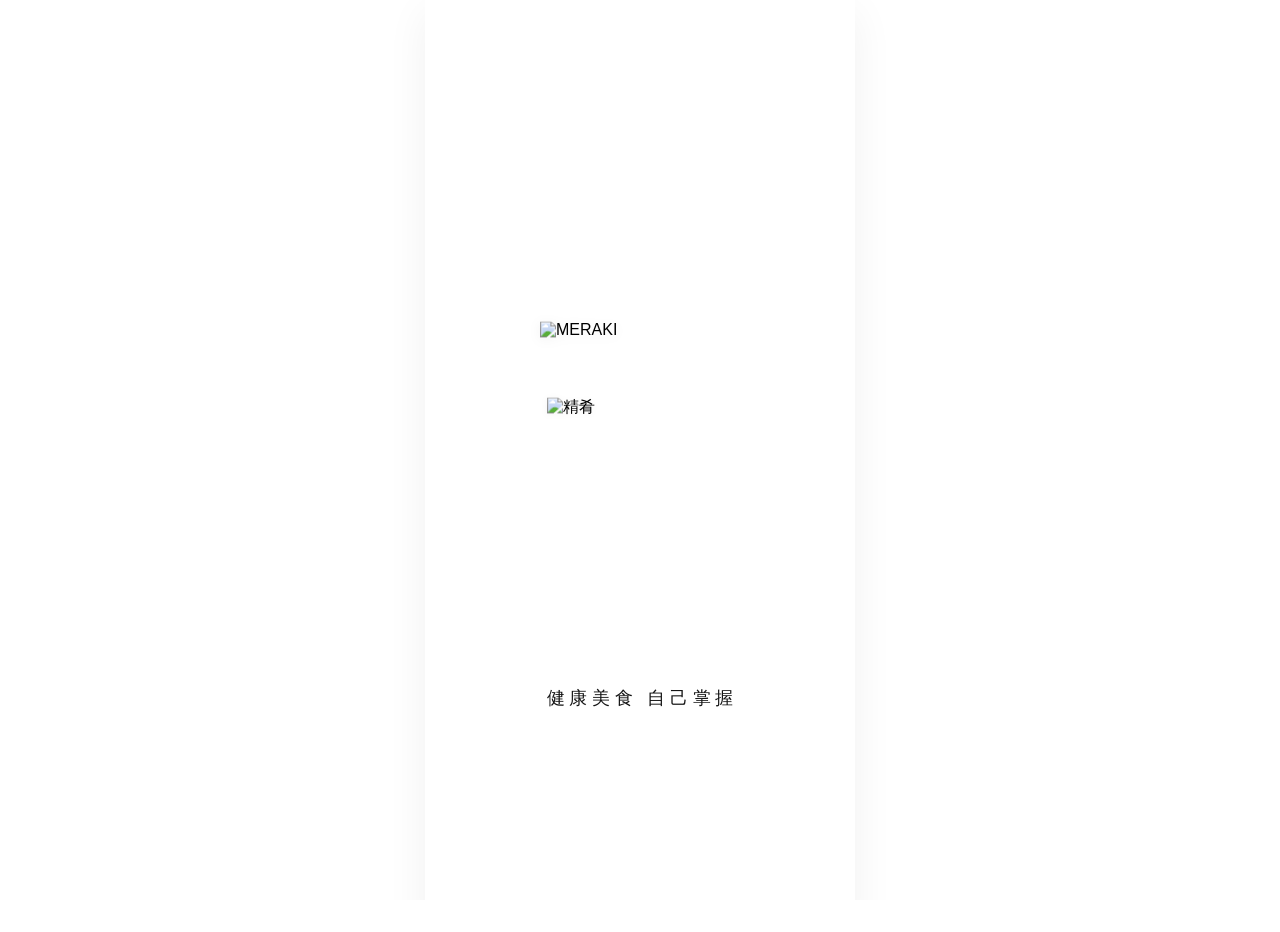
==== index.html @ 614ad537 "Add files via upload" ====
<!DOCTYPE html>
<html lang="zh-Hans">
  <head>
    <meta charset="UTF-8" />
    <meta name="viewport" content="width=device-width, initial-scale=1.0, maximum-scale=1.0, user-scalable=no" />
    <title>精肴 MERAKI</title>
    <link rel="stylesheet" href="style.css" />
  </head>
  <body>
    <div class="device" role="presentation">
      <main class="splash" aria-label="精肴 MERAKI 启动页">
        <div class="splash__content">
          <div class="brand-cluster">
            <div class="logo1-block">
              <div class="heart-field" id="heart-field" aria-hidden="true"></div>
              <img
                class="logo1"
                src="images/logo1.png"
                alt="MERAKI"
                width="200"
                decoding="async"
              />
            </div>
            <img
              class="logo2"
              src="images/logo2.png"
              alt="精肴"
              width="186"
              decoding="async"
            />
          </div>
          <p class="slogan">健康美食 自己掌握</p>
        </div>
      </main>
    </div>
    <script src="script.js"></script>
  </body>
</html>
---- style.css ----
/* 精肴 MERAKI — 启动页（大屏画布参考 iPhone 17 Pro Max） */

*,
*::before,
*::after {
  box-sizing: border-box;
}

html,
body {
  margin: 0;
  padding: 0;
  width: 100%;
  height: 100%;
  background: #ffffff;
  overflow: hidden;
  font-family: -apple-system, BlinkMacSystemFont, "SF Pro Text", "Helvetica Neue",
    "PingFang SC", "Hiragino Sans GB", "Microsoft YaHei", sans-serif;
  -webkit-font-smoothing: antialiased;
}

/* 画布与设计 token（动画时长/easing 仍由各 keyframes 控制，未改） */
.device {
  --canvas-w: 430px;
  --canvas-h: 932px;
  --logo1-size: 200px;
  --logo1-block: calc(var(--logo1-size) + 2.5rem);
  /* logo1 视觉锚点：略靠上，避免「正中」 */
  --brand-top-rhythm: clamp(11rem, 24vh, 17rem);
  /* 字标与主标：略增呼吸（相对原先强重叠） */
  --logo2-w: 186px;
  --logo2-h: calc(var(--logo2-w) * 1181 / 2362);
  /* 略增字标与主标间距（相对此前强重叠），约 0.5rem 量级净距 */
  --logo2-margin-top: calc(10.5rem - 2.38 * var(--logo2-h));
  /* 爱心扩散（script 会读取数值） */
  --heart-dist-min: 112px;
  --heart-dist-max: 168px;
  --heart-field-inset: clamp(-7.5rem, -20vmin, -5.5rem);
  /* 底部 slogan / 登录页底栏：同一画布基准（430×932） */
  --caption-line-bottom: calc(env(safe-area-inset-bottom, 0px) + clamp(3.25rem, 8vmin, 5rem) + 150px);
  --caption-font-size: calc(clamp(11px, 2.8vmin, 12px) + 6px);

  width: var(--canvas-w);
  height: var(--canvas-h);
  margin: 0 auto;
  background: #ffffff;
  overflow: hidden;
  position: relative;
  box-shadow: 0 12px 40px rgba(0, 0, 0, 0.06);
}

.splash {
  width: 100%;
  height: 100%;
  background: #ffffff;
  overflow: hidden;
  position: relative;
}

/* 纵向：上留白 + 品牌区；slogan 绝对贴底，避免被挤出视口 */
.splash__content {
  width: 100%;
  height: 100%;
  min-height: 100%;
  position: relative;
  display: flex;
  flex-direction: column;
  align-items: center;
  padding-inline: clamp(1rem, 3.2vw, 1.75rem);
}

.splash__content::before {
  content: "";
  flex: 0 0 auto;
  block-size: var(--brand-top-rhythm);
  min-block-size: 10rem;
  max-block-size: 32vh;
}

.brand-cluster {
  position: relative;
  flex: 0 0 auto;
  display: flex;
  flex-direction: column;
  align-items: center;
  transform: translateY(-0.35rem);
}

.logo1-block {
  position: relative;
  width: var(--logo1-block);
  height: var(--logo1-block);
  display: flex;
  align-items: center;
  justify-content: center;
}

.heart-field {
  position: absolute;
  inset: var(--heart-field-inset);
  pointer-events: none;
  overflow: visible;
}

.heart-particle {
  position: absolute;
  left: 50%;
  top: 50%;
  width: 0;
  height: 0;
  display: flex;
  align-items: center;
  justify-content: center;
  opacity: 0;
  will-change: transform, opacity;
}

.css-heart {
  --sz: 10px;
  --c: #f28b8b;
  width: var(--sz);
  height: var(--sz);
  flex-shrink: 0;
  background: var(--c);
  transform: rotate(-45deg);
  position: relative;
  border-radius: 0;
  box-shadow: 0 1px 2px rgba(0, 0, 0, 0.04);
}

.css-heart::before,
.css-heart::after {
  content: "";
  position: absolute;
  width: var(--sz);
  height: var(--sz);
  background: var(--c);
  border-radius: 50%;
}

.css-heart::before {
  top: calc(-0.5 * var(--sz));
  left: 0;
}

.css-heart::after {
  left: calc(0.5 * var(--sz));
  top: 0;
}

@keyframes heartParticle {
  0% {
    opacity: 0;
    transform: translate3d(0, 0, 0) rotate(calc(var(--rot, 0) * 1deg)) scale(0.4);
  }
  16% {
    opacity: 0.84;
  }
  58% {
    opacity: 0.42;
  }
  100% {
    opacity: 0;
    transform: translate3d(var(--tx), var(--ty), 0) rotate(calc(var(--rot-end, 8) * 1deg))
      scale(0.88);
  }
}

.heart-particle--animate {
  animation-name: heartParticle;
  animation-timing-function: cubic-bezier(0.33, 0.52, 0.45, 1);
  animation-iteration-count: infinite;
  animation-fill-mode: none;
  animation-duration: var(--cycle, 2.85s);
  animation-delay: var(--delay, 0s);
}

.logo1 {
  position: relative;
  z-index: 2;
  width: var(--logo1-size);
  max-width: 100%;
  height: auto;
  display: block;
  opacity: 0;
  transform: scale(0.8);
  filter: drop-shadow(0 2px 6px rgba(0, 0, 0, 0.05));
  animation: logo1Reveal 0.62s cubic-bezier(0.22, 1, 0.36, 1) forwards;
}

@keyframes logo1Reveal {
  to {
    opacity: 1;
    transform: scale(1);
  }
}

.logo2 {
  margin-top: var(--logo2-margin-top);
  width: var(--logo2-w);
  height: auto;
  display: block;
  opacity: 0;
  transform: translateY(20px);
  filter: drop-shadow(0 1px 3px rgba(0, 0, 0, 0.045));
  animation: logo2Reveal 0.82s cubic-bezier(0.22, 1, 0.36, 1) 1s forwards;
}

@keyframes logo2Reveal {
  to {
    opacity: 1;
    transform: translateY(0);
  }
}

.slogan {
  position: absolute;
  left: 0;
  right: 0;
  bottom: var(--caption-line-bottom);
  margin: 0;
  padding-top: 0;
  padding-bottom: 0;
  width: 100%;
  text-align: center;
  font-family: "Yuanti SC", "Yuanti TC", "PingFang SC", "Hiragino Sans GB", "Microsoft YaHei",
    sans-serif;
  font-size: var(--caption-font-size);
  font-weight: 300;
  letter-spacing: 0.26em;
  color: #141414;
  opacity: 0;
  transform: translateY(6px);
  animation: sloganReveal 0.95s cubic-bezier(0.22, 1, 0.36, 1) 1.82s forwards;
  padding-left: 0.26em;
}

@keyframes sloganReveal {
  to {
    opacity: 1;
    transform: translateY(0);
  }
}
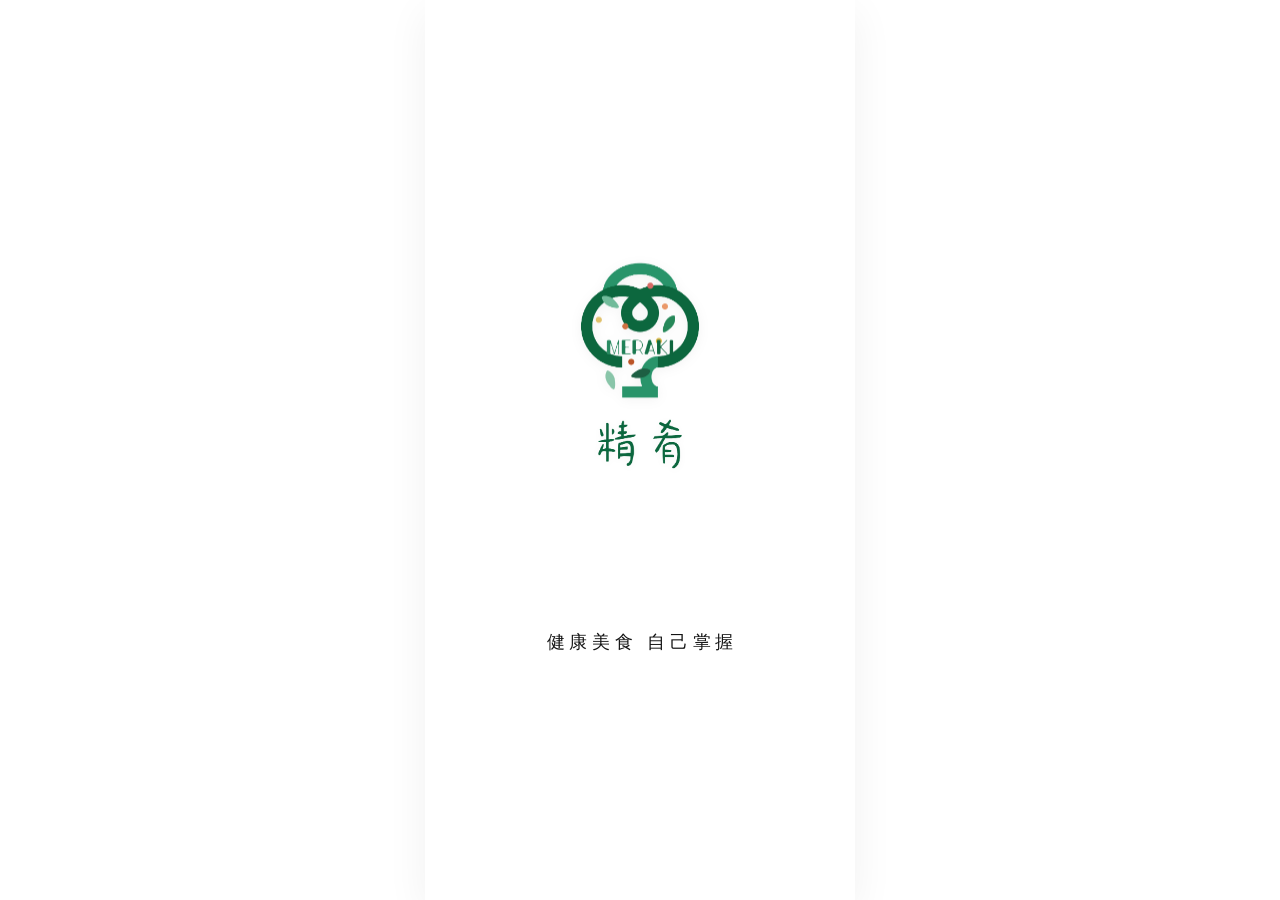
==== commit c408fe66: "Add files via upload" ====
--- a/index.html
+++ b/index.html
@@ -2,9 +2,10 @@
 <html lang="zh-Hans">
   <head>
     <meta charset="UTF-8" />
-    <meta name="viewport" content="width=device-width, initial-scale=1.0, maximum-scale=1.0, user-scalable=no" />
+    <meta name="viewport" content="width=device-width, initial-scale=1.0, maximum-scale=1.0, user-scalable=no, viewport-fit=cover" />
     <title>精肴 MERAKI</title>
     <link rel="stylesheet" href="style.css" />
+    <link rel="stylesheet" href="meraki-viewport.css" />
   </head>
   <body>
     <div class="device" role="presentation">
--- a/meraki-viewport.css
+++ b/meraki-viewport.css
@@ -0,0 +1,72 @@
+/* 精肴 MERAKI — 全站视口与安全区（底部内容完整可见） */
+
+html {
+  min-height: 100vh;
+  min-height: 100dvh;
+}
+
+html,
+body {
+  height: auto;
+  min-height: 100vh;
+  min-height: 100dvh;
+  overflow-x: hidden;
+  overflow-y: auto;
+  -webkit-overflow-scrolling: touch;
+  padding-bottom: env(safe-area-inset-bottom, 0px);
+}
+
+/* 手机画布：随视口伸缩，避免固定 932px 在矮屏被裁切 */
+.device,
+.sy-device,
+.me-device,
+.gc-device,
+.xx-device,
+.dh-device,
+.jxt-device {
+  min-height: 100vh;
+  min-height: 100dvh;
+  height: min(var(--canvas-h, 932px), 100dvh);
+  max-height: 100dvh;
+}
+
+/* 启动 / 登录底文案：抬高安全区 */
+.device {
+  --caption-line-bottom: calc(
+    env(safe-area-inset-bottom, 0px) + clamp(3.25rem, 8vmin, 5rem) + 150px + 1.5rem
+  );
+}
+
+/* 带底栏的主滚动区 */
+.sy-scroll,
+.me-scroll,
+.gc-scroll,
+.xx-scroll {
+  padding-bottom: calc(6.5rem + 40px + env(safe-area-inset-bottom, 0px) + 1.5rem);
+}
+
+/* 对话记录区 */
+.dh-chat,
+.jxt-chat {
+  padding-bottom: calc(0.5rem + env(safe-area-inset-bottom, 0px) + 1.5rem);
+}
+
+/* 全站底部导航 */
+.mk-tabbar {
+  bottom: calc(1.25rem + env(safe-area-inset-bottom, 0px));
+}
+
+/* 对话输入栏 */
+.dh-composer,
+.jxt-composer {
+  padding-bottom: calc(0.75rem + env(safe-area-inset-bottom, 0px) + 0.75rem);
+}
+
+/* 登录 / 注册主区 */
+.page {
+  padding-bottom: calc(1.75rem + env(safe-area-inset-bottom, 0px) + 1.5rem);
+}
+
+.splash__content {
+  padding-bottom: calc(env(safe-area-inset-bottom, 0px) + 1.5rem);
+}
